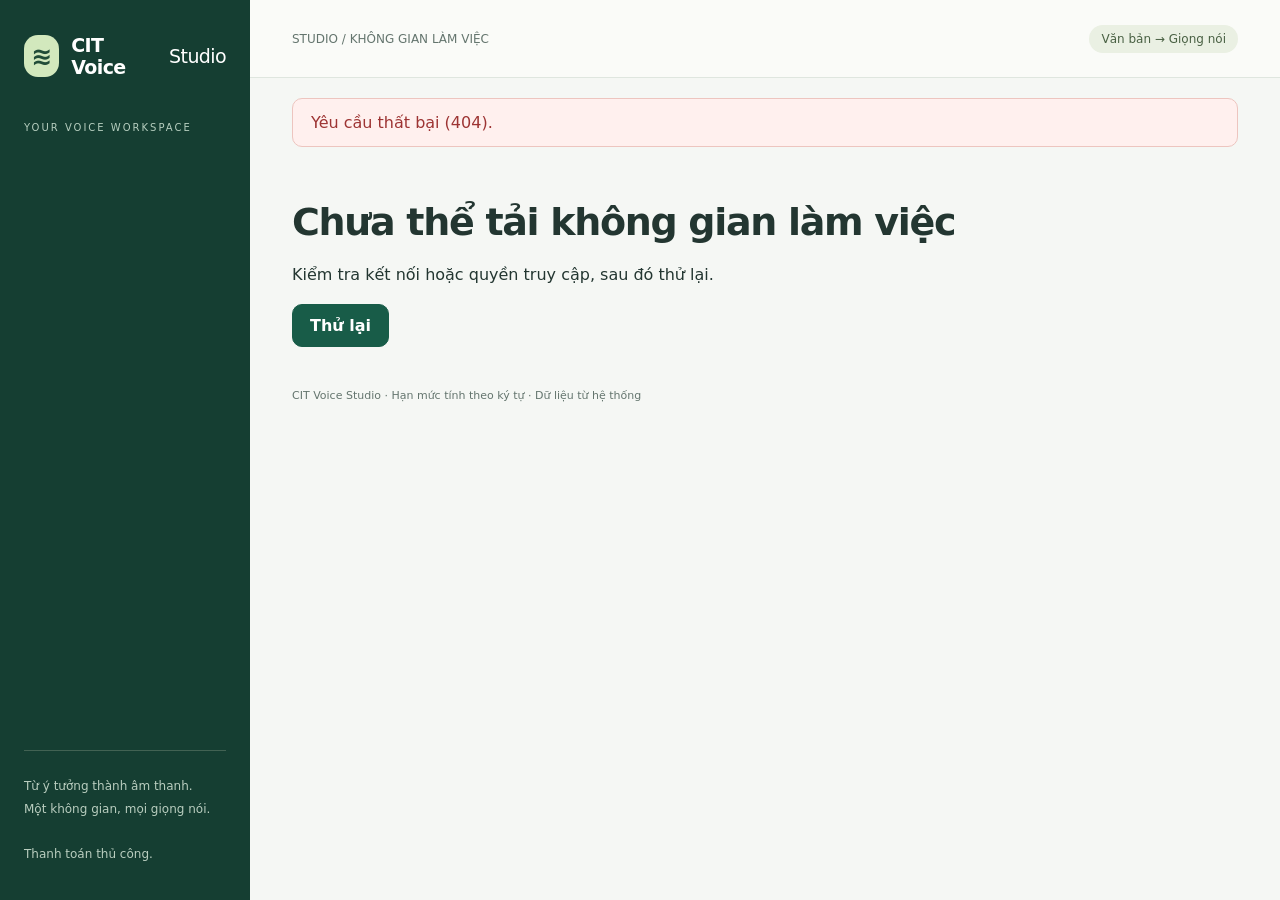
==== apps/saas_static/admin/index.html @ 29a403c1 "Add manual SaaS admin, customer accounts, plans and isolated API quotas" ====
<!doctype html>
<html lang="vi"><head><meta charset="utf-8"><meta name="viewport" content="width=device-width, initial-scale=1"><meta name="color-scheme" content="light"><meta name="referrer" content="same-origin"><title>CIT Voice Studio · Không gian giọng nói</title><style>:root{font-family:Inter,ui-sans-serif,system-ui,-apple-system,BlinkMacSystemFont,"Segoe UI",sans-serif;color:#233631;background:#f5f7f4;font-synthesis:none;--green:#185c48;--muted:#64756e;--line:#dfe6df}*{box-sizing:border-box}body{margin:0}button,input,select,textarea{font:inherit}button,a,input,textarea,select{-webkit-tap-highlight-color:transparent}button{cursor:pointer;border:1px solid var(--line);border-radius:10px;padding:11px 17px;background:white;color:#25453a;font-weight:600;transition:background .15s}button:hover{background:#e9f0e8}button:disabled{opacity:.55;cursor:wait}button:focus-visible,a:focus-visible,input:focus-visible,textarea:focus-visible,select:focus-visible{outline:3px solid #b18d33;outline-offset:3px}.primary{background:var(--green);color:white;border-color:var(--green)}.primary:hover{background:#104a39}.secondary{background:#f3f6f0}.danger{color:#a33832}.layout{display:grid;grid-template-columns:250px minmax(0,1fr);min-height:100vh}.sidebar{background:#153e32;color:#fff;padding:34px 24px;display:flex;flex-direction:column;gap:32px}.brand{display:flex;align-items:center;gap:12px;color:inherit;text-decoration:none;font-size:19px;font-weight:750;letter-spacing:-.6px}.mark{display:grid;place-items:center;width:38px;height:42px;border-radius:14px;background:#d2e8bd;color:#214c38;font-size:25px}#workspace{font-size:10px;letter-spacing:2px;color:#b6cebf}.sidebar nav{display:flex;flex-direction:column;gap:8px}.nav-button{text-align:left;background:transparent;color:#e2eee5;border-color:transparent;font-weight:500}.nav-button:hover,.nav-button:focus{background:#2a5144}.side-note{margin-top:auto;font-size:12px;line-height:1.9;color:#b9cdbf;border-top:1px solid #426253;padding-top:24px}.shell{min-width:0}.topbar{height:78px;border-bottom:1px solid var(--line);display:flex;justify-content:space-between;align-items:center;padding:0 42px;background:#fafbf8;font-size:12px;color:var(--muted)}.topbar span:last-child{background:#eaf0e3;padding:7px 12px;border-radius:30px;color:#496043}main{max-width:1250px;margin:auto;padding:42px}h1{font-size:clamp(27px,3vw,38px);letter-spacing:-1.3px;line-height:1.23;margin:10px 0 16px;font-weight:650}h2{font-size:18px;letter-spacing:-.3px;margin:0 0 21px}p{line-height:1.65}.eyebrow{font-size:11px;letter-spacing:2px;color:#5e765d;font-weight:700;margin:0}.intro{color:var(--muted);margin-bottom:30px;max-width:720px}.card{padding:27px;background:white;border:1px solid var(--line);border-radius:17px;margin:22px 0;box-shadow:0 4px 14px #203e2b03}.stats{display:grid;grid-template-columns:repeat(4,minmax(0,1fr));gap:15px}.stat{background:#edf1e8;border:1px solid #dfe6d7;padding:23px;border-radius:14px;display:flex;flex-direction:column;gap:16px;min-width:0}.stat span{font-size:12px;color:var(--muted)}.stat strong{font-size:27px;overflow-wrap:anywhere;letter-spacing:-.7px;font-weight:650}form{display:flex;flex-direction:column;gap:18px;max-width:800px}label{display:flex;flex-direction:column;gap:8px;font-size:13px;font-weight:600;min-width:0}input,select,textarea{width:100%;padding:12px 13px;border:1px solid #cbd8ce;border-radius:9px;background:#fcfdfb;color:#223e31;min-height:45px}textarea{resize:vertical;line-height:1.7}form button{align-self:flex-start}.form-grid{display:grid;grid-template-columns:1fr 1fr}.form-grid button{justify-self:start}.card>button{margin-top:15px}.muted{color:var(--muted);font-size:13px}.badge{display:inline-block;padding:8px 13px;border:1px solid #e5d9b5;background:#faf5e8;color:#796239;border-radius:8px;font-size:12px}.notice{margin:20px 42px 0;padding:14px 18px;background:#e3efde;border:1px solid #c7ddc1;border-radius:10px;overflow-wrap:anywhere}.notice[hidden]{display:none}.error{color:#9d3433;background:#fff0ee;border-color:#edc5bf}.table-wrap{overflow:auto}table{width:100%;border-collapse:collapse;font-size:13px;text-align:left}th{font-size:11px;color:var(--muted);font-weight:600;background:#f6f8f3}th,td{padding:15px 12px;border-bottom:1px solid var(--line);max-width:300px;overflow-wrap:anywhere}td button{white-space:nowrap;font-size:12px;padding:8px 12px}progress{width:100%;height:12px;accent-color:var(--green)}.mono{font-family:ui-monospace,monospace;overflow-wrap:anywhere;font-size:12px}.audio-result{display:flex;flex-wrap:wrap;align-items:center;gap:20px;margin:20px 0}audio{max-width:100%}.download{color:var(--green);font-weight:600}footer{padding:0 42px 28px;color:var(--muted);font-size:11px}@media(min-width:1450px){main{padding-top:58px}}@media(max-width:1000px){.layout{grid-template-columns:205px minmax(0,1fr)}main{padding:28px}.stats{grid-template-columns:1fr 1fr}.topbar{padding:0 28px}.notice{margin:18px 28px 0}}@media(max-width:650px){.layout{display:block}.sidebar{padding:20px;gap:16px}.sidebar nav{flex-direction:row;overflow:auto;gap:3px}.nav-button{white-space:nowrap;padding:9px 12px;font-size:12px}.side-note{display:none}#workspace{margin:0}.topbar{height:54px;padding:0 20px;font-size:10px}main{padding:27px 18px}.card{padding:20px;margin:18px 0}.stat{padding:16px}.stat strong{font-size:23px}.form-grid{grid-template-columns:1fr}.notice{margin:16px 18px 0}footer{padding:0 18px 24px}h1{letter-spacing:-.8px}}
</style></head><body><div class="layout"><aside class="sidebar"><a class="brand" href="/saas/"><span class="mark" aria-hidden="true">≋</span>CIT Voice<span style="font-weight:400">Studio</span></a><p id="workspace">YOUR VOICE WORKSPACE</p><nav id="nav" aria-label="Điều hướng chính"></nav><div class="side-note">Từ ý tưởng thành âm thanh.<br>Một không gian, mọi giọng nói.<br><br>Thanh toán thủ công.</div></aside><div class="shell"><header class="topbar"><span>STUDIO / KHÔNG GIAN LÀM VIỆC</span><span>Văn bản → Giọng nói</span></header><div id="notice" class="notice" role="status" aria-live="polite" hidden></div><main id="content"><h1>Đang tải không gian làm việc…</h1></main><footer>CIT Voice Studio · Hạn mức tính theo ký tự · Dữ liệu từ hệ thống</footer></div></div><noscript>Vui lòng bật JavaScript để sử dụng không gian làm việc.</noscript><script>'use strict';
const $ = s => document.querySelector(s), root = $('#content');
const admin = /\/saas\/admin(?:\/|$|\.html)/.test(location.pathname);
let csrf = '', config = {registration_enabled:false}, me, plans=[], users=[], audioURL;
const number = x => x == null ? '—' : Number(x).toLocaleString('vi-VN');
const timestamp = x => new Date(typeof x === 'number' ? x * 1000 : x);
const date = x => x == null || x === '' ? '—' : timestamp(x).toLocaleString('vi-VN');
function el(tag,text,cls){const e=document.createElement(tag); if(text!=null)e.textContent=text;if(cls)e.className=cls;return e;}
function notice(message,bad=false){const n=$('#notice');n.textContent=message;n.className=bad?'notice error':'notice';n.hidden=!message;}
async function api(path,method='GET',body){const headers={};if(method!=='GET'){headers['Content-Type']='application/json';if(admin)headers['X-Requested-With']='CIT-SaaS';else if(csrf)headers['X-CSRF-Token']=csrf;else if(!['/login','/register'].includes(path))throw new Error('Phiên đăng nhập chưa có mã bảo vệ. Vui lòng đăng nhập lại.');}const r=await fetch('/saas/api'+path,{method,headers,credentials:'same-origin',body:body===undefined?undefined:JSON.stringify(body)});if(!r.ok){let d;try{d=await r.json();}catch{}let msg=d?.detail||d?.error||d?.message; if(Array.isArray(msg))msg=msg.map(x=>Array.isArray(x?.loc)&&x.loc.includes('password')?'Mật khẩu phải có từ 12 đến 256 ký tự.':typeof x?.msg==='string'?x.msg:'Dữ liệu không hợp lệ.').join(' ');else if(typeof msg!=='string')msg=null; const err=new Error(msg||({401:'Vui lòng đăng nhập để tiếp tục.',403:'Bạn không có quyền thực hiện thao tác này.',429:'Hệ thống đang bận. Vui lòng thử lại sau.'}[r.status])||`Yêu cầu thất bại (${r.status}).`);err.status=r.status;throw err;}if(r.headers.get('content-type')?.includes('audio/')||r.headers.get('content-type')?.includes('octet-stream'))return r.blob();if(r.status===204)return {};return r.json();}
async function busy(button,task){button.disabled=true;const old=button.textContent;button.textContent='Đang xử lý…';notice('');try{await task();}catch(e){notice(e.message,true);}finally{button.disabled=false;button.textContent=old;}}
function button(text,action,cls=''){const b=el('button',text,cls);b.type='button';b.onclick=()=>busy(b,action);return b;}
function field(form,label,name,type='text',value='',required=true){const wrap=el('label',label);const input=el(type==='textarea'?'textarea':'input');if(type!=='textarea')input.type=type;input.name=name;input.value=value??'';input.required=required;if(type==='password'){input.minLength=12;input.maxLength=256;}wrap.append(input);form.append(wrap);return input;}
function select(form,label,name,options,value){const l=el('label',label),s=el('select');s.name=name;for(const [v,t]of options){const o=el('option',t);o.value=v;s.append(o);}s.value=value??'';l.append(s);form.append(l);return s;}
function formSubmit(form,label,fn){const b=el('button',label,'primary');b.type='submit';form.append(b);form.onsubmit=e=>{e.preventDefault();busy(b,()=>fn(new FormData(form)));};return b;}
function card(title,parent=root){const c=el('section',null,'card');c.append(el('h2',title));parent.append(c);return c;}
function title(kicker,heading,description){root.replaceChildren();root.append(el('p',kicker,'eyebrow'),el('h1',heading),el('p',description,'intro'));}
function stats(values,parent=root){const grid=el('div',null,'stats');for(const [label,value]of values){const c=el('div',null,'stat');c.append(el('span',label),el('strong',value));grid.append(c);}parent.append(grid);}
function table(parent,headers,rows){const wrap=el('div',null,'table-wrap'),t=el('table'),head=el('tr');headers.forEach(h=>head.append(el('th',h)));const th=el('thead');th.append(head);t.append(th);const body=el('tbody');if(!rows.length){const cell=el('td','Chưa có dữ liệu.');cell.colSpan=headers.length;const tr=el('tr');tr.append(cell);body.append(tr);}for(const row of rows){const tr=el('tr');for(const v of row){const td=el('td');td.append(v instanceof Node?v:document.createTextNode(String(v??'—')));tr.append(td);}body.append(tr);}t.append(body);wrap.append(t);parent.append(wrap);}
function nav(items){const n=$('#nav');n.replaceChildren();for(const [label,fn]of items)n.append(button(label,async()=>{await fn();},'nav-button'));}
function planLabel(p){return p?.name||'Chưa có gói';}
async function auth(register=false){title('CIT VOICE STUDIO','Giọng nói bắt đầu từ câu chữ.','Không gian tạo giọng nói và quản lý hạn mức của bạn.');const c=card(register?'Tạo tài khoản':'Chào mừng trở lại'),f=el('form');if(register)field(f,'Tên của bạn','name','text');const email=field(f,'Email','email','email');email.autocomplete='username';const pass=field(f,'Mật khẩu','password','password');pass.autocomplete=register?'new-password':'current-password';c.append(f);formSubmit(f,register?'Tạo tài khoản':'Đăng nhập',async data=>{const d=await api(register?'/register':'/login','POST',Object.fromEntries(data));csrf=d.session_csrf||'';await loadMe();});if(config.registration_enabled===true)c.append(button(register?'Đã có tài khoản? Đăng nhập':'Tạo tài khoản mới',()=>auth(!register),'secondary'));else c.append(el('p','Đăng ký công khai đang đóng. Vui lòng liên hệ người quản lý để được cấp tài khoản.','muted'));nav([]);}
async function loadMe(){me=await api('/me');csrf=me.session_csrf||csrf;nav([['Tổng quan',dashboard],['Tạo giọng nói',studio],['Khóa API',keys],['Lịch sử sử dụng',ledger],['Đăng xuất',async()=>{await api('/logout','POST',{});csrf='';me=null;await auth();}]]);dashboard();}
function dashboard(){title('KHÔNG GIAN CỦA BẠN',`Xin chào, ${me.user.name||me.user.email}`,'Theo dõi hạn mức và biến nội dung thành giọng nói.');const u=me.usage||{},p=me.plan;stats([['Gói hiện tại',planLabel(p)],['Đã dùng tháng này',number(u.used)],['Đang giữ chỗ',number(u.reserved)],['Còn lại',number(u.remaining)]]);const c=card('Hạn mức tháng');c.append(el('p',`Kỳ sử dụng: ${u.period||'—'} · Tổng hạn mức: ${number(u.limit??p?.char_limit)} ký tự`));const meter=el('progress');meter.max=Number(u.limit??p?.char_limit)||1;meter.value=Math.min(meter.max,(Number(u.used)||0)+(Number(u.reserved)||0));meter.setAttribute('aria-label','Hạn mức đã dùng và đang giữ chỗ');c.append(meter,el('p',`Tối đa ${number(p?.job_max_chars)} ký tự mỗi lần · ${number(p?.max_api_keys)} khóa API`),el('p',`Trạng thái tài khoản: ${me.user.status||'—'}`),button('Bắt đầu tạo giọng nói',studio,'primary'));c.append(el('p','Tất cả gói dùng chung mô hình giọng nói đang hoạt động. Đổi gói điều chỉnh hạn mức, không tạo mô hình riêng.','muted'));const b=card('Gói dịch vụ & thanh toán');b.append(el('p','Người quản lý duyệt thủ công và gán gói dịch vụ. Không có thanh toán hoặc nâng gói tự động.'),el('p',price(p),'badge'));}
function price(p){if(!p)return 'Chưa có thông tin giá';if(p.is_draft)return 'Giá nháp · chưa công bố';if(p.price_minor==null)return 'Chưa đặt giá';if(Number(p.price_minor)===0)return 'Miễn phí';return p.display_price||`${number(p.price_minor)} ${p.currency||config.currency||'JPY'} (đơn vị nhỏ nhất)`;}
async function keys(){title('KẾT NỐI','Khóa API','Khóa đầy đủ chỉ xuất hiện một lần ngay khi tạo. Hãy lưu ở nơi an toàn.');const c=card('Tạo khóa mới'),f=el('form');field(f,'Tên khóa','name','text','',true);c.append(f);const one=el('div');c.append(one);formSubmit(f,'Tạo khóa API',async data=>{one.replaceChildren();const d=await api('/keys','POST',Object.fromEntries(data));const value=field(one,'Khóa bí mật — chỉ hiển thị lần này','secret','text',d.api_key,false);value.readOnly=true;value.autocomplete='off';one.append(button('Sao chép khóa',async()=>{await navigator.clipboard.writeText(d.api_key);notice('Đã sao chép khóa.');},'secondary'));me=await api('/me');csrf=me.session_csrf||csrf;renderKeys();});const list=card('Khóa đang hoạt động');function renderKeys(){list.replaceChildren(el('h2','Khóa đang hoạt động'));table(list,['Tên','Tiền tố','Ngày tạo','Thao tác'],(me.api_keys||[]).map(k=>[k.name,k.prefix,date(k.created_at),button('Thu hồi',async()=>{if(!confirm(`Thu hồi khóa “${k.name}”? Ứng dụng dùng khóa này sẽ mất quyền truy cập.`))return;await api('/keys/'+encodeURIComponent(k.id),'DELETE');me=await api('/me');csrf=me.session_csrf||csrf;renderKeys();notice('Đã thu hồi khóa.');},'danger')]));}renderKeys();if(config.user_api_url)c.append(el('p',`Địa chỉ API: ${config.user_api_url}`,'mono'));}
async function ledger(){title('HOẠT ĐỘNG','Lịch sử sử dụng','Các tác vụ và lượng ký tự được ghi nhận từ hệ thống.');const d=await api('/usage');table(card('Sổ sử dụng'),['Thời gian','Mã tác vụ','Trạng thái','Ký tự','Chi tiết'],(d.items||[]).map(x=>[date(x.created_at),x.id,x.status,number(x.characters),x.error||'—']));if(d.has_more||d.next_cursor)root.append(el('p','Đang hiển thị trang dữ liệu đầu tiên từ API.','muted'));}
async function studio(){title('XƯỞNG GIỌNG NÓI','Để câu chữ cất tiếng.','Chọn giọng, nhập nội dung và tải âm thanh WAV.');const c=card('Nội dung của bạn'),f=el('form');c.append(f);const text=field(f,'Văn bản cần đọc','text','textarea');text.rows=8;const count=el('p','0 ký tự','muted');f.append(count);const max=Number(me.plan?.job_max_chars);text.oninput=()=>{count.textContent=`${Array.from(text.value).length.toLocaleString('vi-VN')} ký tự${max?' / '+number(max)+' mỗi lần':''}`;};const d=await api('/voices');const voices=Array.isArray(d)?d:(d.items||d.voices||[]);const options=voices.map(v=>typeof v==='string'?[v,v]:[v.id??v.voice_id,v.name||v.display_name||v.id||v.voice_id]).filter(v=>v[0]!=null);const selectedVoice=select(f,'Giọng đọc','voice_id',options,options[0]?.[0]);const language=field(f,'Ngôn ngữ của giọng đọc','language','text','');language.readOnly=true;function syncLanguage(){const v=voices.find(v=>String(typeof v==='string'?v:v.id??v.voice_id)===selectedVoice.value);language.value=typeof v==='object'?(v.language||''):'';language.required=true;}selectedVoice.onchange=syncLanguage;syncLanguage();const result=el('div',null,'audio-result');c.append(result);const submit=formSubmit(f,'Tạo âm thanh WAV',async data=>{const body=Object.fromEntries(data);if(!body.text.trim())throw new Error('Vui lòng nhập nội dung cần đọc.');if(max&&Array.from(body.text).length>max)throw new Error('Nội dung vượt hạn mức mỗi lần của gói.');const blob=await api('/tts/generate','POST',{...body,format:'wav'});if(!(blob instanceof Blob))throw new Error(typeof blob.detail==='string'?blob.detail:'Hệ thống chưa trả về âm thanh WAV. Vui lòng kiểm tra lịch sử sử dụng.');if(audioURL)URL.revokeObjectURL(audioURL);audioURL=URL.createObjectURL(blob);const audio=el('audio');audio.controls=true;audio.src=audioURL;const download=el('a','Tải xuống WAV','download');download.href=audioURL;download.download='cit-voice.wav';result.replaceChildren(audio,download);notice('Âm thanh đã sẵn sàng.');me=await api('/me');csrf=me.session_csrf||csrf;});if(!options.length){submit.disabled=true;c.append(el('p','Chưa có giọng đọc khả dụng. Vui lòng thử lại sau.','error'));}}
async function overview(){title('QUẢN TRỊ','Bức tranh tổng quan','Quản lý tài khoản, gói dịch vụ và quyền đăng ký.');const d=await api('/admin/overview');await getPlans();stats([['Tài khoản',number(d.users_count)],['Đang hoạt động',number(d.active_users)],['Ký tự đã dùng',number(d.used_characters)],['Tác vụ',number(d.jobs_count)]]);const c=card('Vận hành dịch vụ');c.append(el('p','Thanh toán thủ công · chưa tích hợp thu tiền trực tuyến.','badge'),el('p','Mọi gói dùng chung mô hình đang hoạt động. Hạn mức tháng, mỗi tác vụ và số khóa API được thiết lập theo gói.'));const f=el('form');const s=select(f,'Đăng ký tài khoản công khai','registration_enabled',[['false','Đóng — chỉ chủ hệ thống tạo tài khoản'],['true','Mở — cho phép tự đăng ký']],String(config.registration_enabled===true));const trialEnabled=plans.some(p=>String(p.id).toLowerCase()==='trial'&&p.enabled===true);s.options[1].disabled=!trialEnabled;if(!trialEnabled)c.append(el('p','Bật gói Trial trước khi mở đăng ký công khai.','muted'));c.append(f);formSubmit(f,'Lưu cài đặt đăng ký',async()=>{const value=s.value==='true';if(value){await getPlans();if(!plans.some(p=>String(p.id).toLowerCase()==='trial'&&p.enabled===true))throw new Error('Cần bật gói Trial trước khi mở đăng ký.');}await api('/admin/settings','PATCH',{registration_enabled:value});config.registration_enabled=value;notice('Đã lưu cài đặt đăng ký.');});}
async function getPlans(){const d=await api('/admin/plans');plans=d.items||[];}
function planOptions(){return [['','Chọn gói đang bật'],...plans.filter(p=>p.enabled===true).map(p=>[String(p.id),p.name])];}
async function adminUsers(){title('TÀI KHOẢN','Khách hàng của bạn','Tạo tài khoản thủ công, điều chỉnh gói và trạng thái truy cập.');await getPlans();users=(await api('/admin/users')).items||[];const create=card('Cấp tài khoản mới'),f=el('form',null,'form-grid');field(f,'Tên','name');field(f,'Email','email','email');const pw=field(f,'Mật khẩu ban đầu','password','password');pw.autocomplete='new-password';select(f,'Gói dịch vụ','plan_id',planOptions(),'');create.append(f);if(!plans.some(p=>p.enabled===true))create.append(el('p','Chưa có gói đang bật. Hãy chỉnh sửa và bật một gói trước khi cấp tài khoản.','muted'));const createButton=formSubmit(f,'Tạo tài khoản',async data=>{const body=Object.fromEntries(data);await getPlans();if(!plans.some(p=>p.enabled===true&&String(p.id)===body.plan_id))throw new Error('Vui lòng chọn một gói đang bật trước khi tạo tài khoản.');body.status='active';await api('/admin/users','POST',body);await adminUsers();notice('Đã tạo tài khoản.');});createButton.disabled=!plans.some(p=>p.enabled===true);const list=card('Danh sách tài khoản');table(list,['Khách hàng','Trạng thái','Gói','Đã dùng','Thao tác'],users.map(u=>[`${u.name||'—'} · ${u.email}`,u.status,plans.find(p=>String(p.id)===String(u.plan_id))?.name||u.plan_id||'—',number(u.used_characters),button('Chỉnh sửa',async()=>editUser(u),'secondary')]));}
function editUser(u){const c=card(`Chỉnh sửa · ${u.email}`),f=el('form',null,'form-grid');select(f,'Trạng thái','status',[['active','Đang hoạt động'],['suspended','Tạm ngưng']],u.status);const choices=planOptions();const current=plans.find(p=>String(p.id)===String(u.plan_id));if(current&&current.enabled!==true)choices.push([String(current.id),current.name+' · gói hiện tại đã tắt']);select(f,'Gói dịch vụ','plan_id',choices,String(u.plan_id??''));const expiry=field(f,'Hết hạn gói (giờ địa phương; để trống = không hết hạn)','plan_expires_at','datetime-local','',false);if(u.plan_expires_at!=null){const d=timestamp(u.plan_expires_at);if(!isNaN(d)){expiry.value=new Date(d.getTime()-d.getTimezoneOffset()*60000).toISOString().slice(0,16);}}c.append(f);formSubmit(f,'Lưu tài khoản',async data=>{const body=Object.fromEntries(data);body.plan_id=body.plan_id||null;body.plan_expires_at=body.plan_expires_at?new Date(body.plan_expires_at).toISOString():null;await api('/admin/users/'+encodeURIComponent(u.id),'PATCH',body);await adminUsers();notice('Đã cập nhật tài khoản.');});c.append(button('Đóng',async()=>c.remove(),'secondary'));c.scrollIntoView({behavior:'smooth',block:'start'});}
async function adminPlans(){title('GÓI DỊCH VỤ','Cấu hình gói dịch vụ','Giá và hạn mức là cấu hình có thể chỉnh sửa, không phải báo giá bán. Giá để trống là chưa đặt.');await getPlans();root.append(button('Tạo gói dịch vụ',async()=>editPlan(null),'primary'));table(card('Các gói hiện có'),['Gói','Ký tự / tháng','Mỗi tác vụ','Khóa API','Giá','Trạng thái','Thao tác'],plans.map(p=>[p.name,number(p.char_limit),number(p.job_max_chars),number(p.max_api_keys),`${p.is_draft?'Bản nháp · ':''}${p.price_minor==null?'Chưa đặt giá':number(p.price_minor)+' '+(p.currency||'JPY')+' (đơn vị nhỏ nhất)'}${p.display_price?' · '+p.display_price:''}`,p.enabled?'Đang bật':'Đã tắt',button('Chỉnh sửa',async()=>editPlan(p),'secondary')]));root.append(el('p','Ban đầu Trial, Pro và Business đều là bản nháp và tắt để chủ hệ thống chỉnh sửa. Trial có giá cấu hình 0; Pro và Business chưa đặt giá. Bật một gói trước khi tạo tài khoản; bật Trial trước khi mở đăng ký. Dữ liệu trong bảng phản ánh cấu hình hiện tại từ API.','muted'));}
function editPlan(p){const c=card(p?'Chỉnh sửa gói':'Gói mới'),f=el('form',null,'form-grid');if(!p)field(f,'Mã gói','id');field(f,'Tên gói','name','text',p?.name);for(const [key,label]of [['char_limit','Ký tự mỗi tháng'],['job_max_chars','Ký tự tối đa mỗi tác vụ'],['max_api_keys','Số khóa API tối đa']]){const i=field(f,label,key,'number',p?.[key]??'');i.min='0';i.step='1';}const amount=field(f,'Giá (đơn vị tiền tệ nhỏ nhất; trống = chưa đặt)','price_minor','number',p?.price_minor??'',false);amount.min='0';amount.step='1';field(f,'Tiền tệ','currency','text',p?.currency||config.currency||'JPY');field(f,'Giá hiển thị (không bắt buộc)','display_price','text',p?.display_price||'',false);select(f,'Trạng thái','enabled',[['false','Tắt'],['true','Bật']],String(p?.enabled??false));select(f,'Trạng thái bản nháp','is_draft',[['true','Bản nháp'],['false','Đã duyệt cấu hình']],String(p?.is_draft??true));c.append(f);formSubmit(f,'Lưu gói',async data=>{const body=Object.fromEntries(data);for(const k of ['char_limit','job_max_chars','max_api_keys']){body[k]=Number(body[k]);if(!Number.isSafeInteger(body[k])||body[k]<0)throw new Error('Hạn mức phải là số nguyên không âm.');}body.price_minor=body.price_minor===''?null:Number(body.price_minor);if(body.price_minor!==null&&(!Number.isSafeInteger(body.price_minor)||body.price_minor<0))throw new Error('Giá phải là số nguyên không âm hoặc để trống.');body.enabled=body.enabled==='true';body.is_draft=body.is_draft==='true';await api('/admin/plans'+(p?'/'+encodeURIComponent(p.id):''),p?'PATCH':'POST',body);await adminPlans();notice('Đã lưu gói dịch vụ.');});c.append(button('Đóng',async()=>c.remove(),'secondary'));c.scrollIntoView({behavior:'smooth',block:'start'});}
async function init(){try{config=await api('/config');if(admin){$('#workspace').textContent='OWNER WORKSPACE';nav([['Tổng quan',overview],['Khách hàng',adminUsers],['Gói dịch vụ',adminPlans]]);await overview();}else{try{await loadMe();}catch(e){if(e.status===401)await auth();else throw e;}}}catch(e){notice(e.message,true);root.replaceChildren(el('h1','Chưa thể tải không gian làm việc'),el('p','Kiểm tra kết nối hoặc quyền truy cập, sau đó thử lại.'),button('Thử lại',init,'primary'));}}
window.addEventListener('beforeunload',()=>{if(audioURL)URL.revokeObjectURL(audioURL);});init();
</script></body></html>
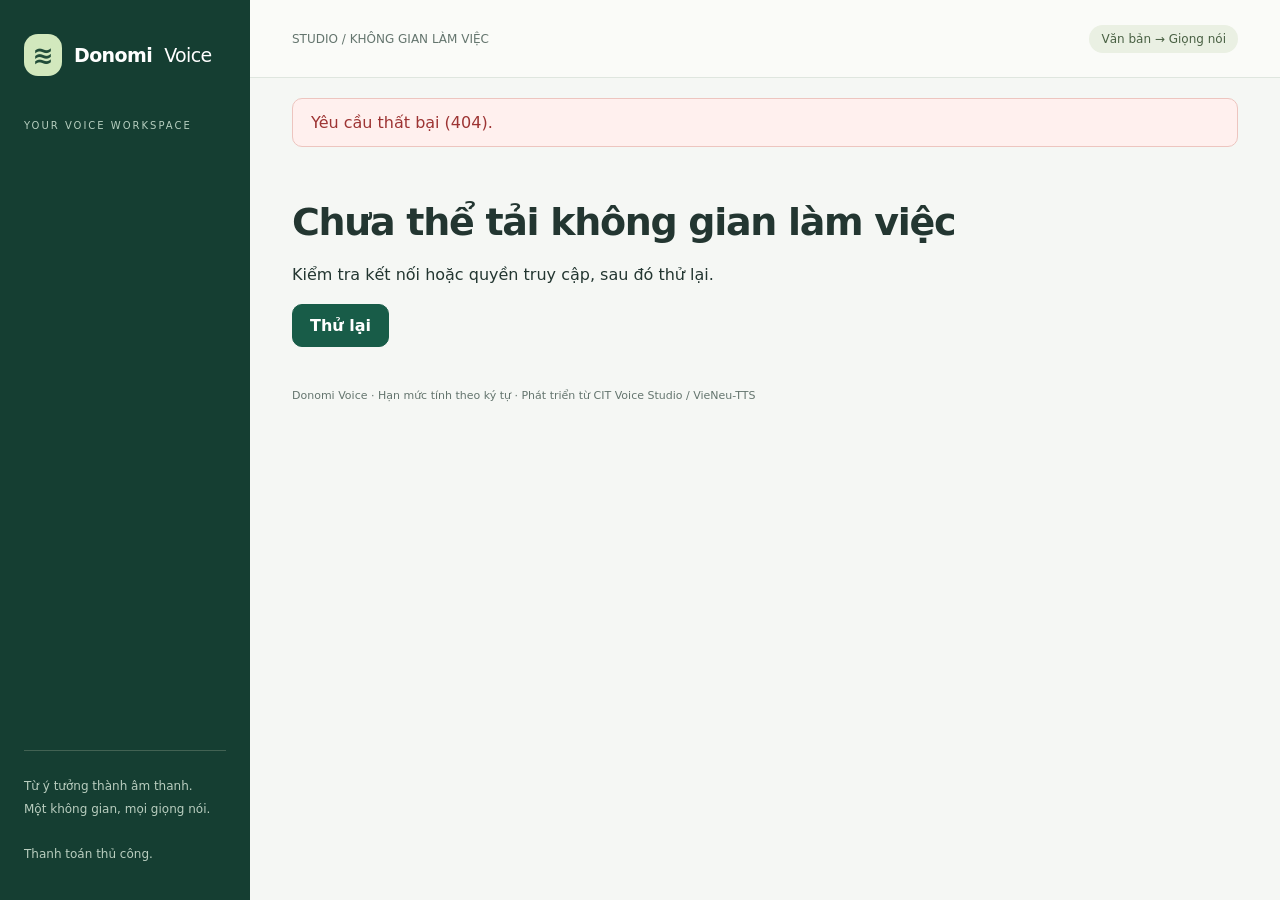
==== commit b14fa3a7: "Add public Donomi Voice homepage, real audio demos and manual access inbox" ====
--- a/apps/saas_static/admin/index.html
+++ b/apps/saas_static/admin/index.html
@@ -1,40 +1,86 @@
 <!doctype html>
-<html lang="vi"><head><meta charset="utf-8"><meta name="viewport" content="width=device-width, initial-scale=1"><meta name="color-scheme" content="light"><meta name="referrer" content="same-origin"><title>CIT Voice Studio · Không gian giọng nói</title><style>:root{font-family:Inter,ui-sans-serif,system-ui,-apple-system,BlinkMacSystemFont,"Segoe UI",sans-serif;color:#233631;background:#f5f7f4;font-synthesis:none;--green:#185c48;--muted:#64756e;--line:#dfe6df}*{box-sizing:border-box}body{margin:0}button,input,select,textarea{font:inherit}button,a,input,textarea,select{-webkit-tap-highlight-color:transparent}button{cursor:pointer;border:1px solid var(--line);border-radius:10px;padding:11px 17px;background:white;color:#25453a;font-weight:600;transition:background .15s}button:hover{background:#e9f0e8}button:disabled{opacity:.55;cursor:wait}button:focus-visible,a:focus-visible,input:focus-visible,textarea:focus-visible,select:focus-visible{outline:3px solid #b18d33;outline-offset:3px}.primary{background:var(--green);color:white;border-color:var(--green)}.primary:hover{background:#104a39}.secondary{background:#f3f6f0}.danger{color:#a33832}.layout{display:grid;grid-template-columns:250px minmax(0,1fr);min-height:100vh}.sidebar{background:#153e32;color:#fff;padding:34px 24px;display:flex;flex-direction:column;gap:32px}.brand{display:flex;align-items:center;gap:12px;color:inherit;text-decoration:none;font-size:19px;font-weight:750;letter-spacing:-.6px}.mark{display:grid;place-items:center;width:38px;height:42px;border-radius:14px;background:#d2e8bd;color:#214c38;font-size:25px}#workspace{font-size:10px;letter-spacing:2px;color:#b6cebf}.sidebar nav{display:flex;flex-direction:column;gap:8px}.nav-button{text-align:left;background:transparent;color:#e2eee5;border-color:transparent;font-weight:500}.nav-button:hover,.nav-button:focus{background:#2a5144}.side-note{margin-top:auto;font-size:12px;line-height:1.9;color:#b9cdbf;border-top:1px solid #426253;padding-top:24px}.shell{min-width:0}.topbar{height:78px;border-bottom:1px solid var(--line);display:flex;justify-content:space-between;align-items:center;padding:0 42px;background:#fafbf8;font-size:12px;color:var(--muted)}.topbar span:last-child{background:#eaf0e3;padding:7px 12px;border-radius:30px;color:#496043}main{max-width:1250px;margin:auto;padding:42px}h1{font-size:clamp(27px,3vw,38px);letter-spacing:-1.3px;line-height:1.23;margin:10px 0 16px;font-weight:650}h2{font-size:18px;letter-spacing:-.3px;margin:0 0 21px}p{line-height:1.65}.eyebrow{font-size:11px;letter-spacing:2px;color:#5e765d;font-weight:700;margin:0}.intro{color:var(--muted);margin-bottom:30px;max-width:720px}.card{padding:27px;background:white;border:1px solid var(--line);border-radius:17px;margin:22px 0;box-shadow:0 4px 14px #203e2b03}.stats{display:grid;grid-template-columns:repeat(4,minmax(0,1fr));gap:15px}.stat{background:#edf1e8;border:1px solid #dfe6d7;padding:23px;border-radius:14px;display:flex;flex-direction:column;gap:16px;min-width:0}.stat span{font-size:12px;color:var(--muted)}.stat strong{font-size:27px;overflow-wrap:anywhere;letter-spacing:-.7px;font-weight:650}form{display:flex;flex-direction:column;gap:18px;max-width:800px}label{display:flex;flex-direction:column;gap:8px;font-size:13px;font-weight:600;min-width:0}input,select,textarea{width:100%;padding:12px 13px;border:1px solid #cbd8ce;border-radius:9px;background:#fcfdfb;color:#223e31;min-height:45px}textarea{resize:vertical;line-height:1.7}form button{align-self:flex-start}.form-grid{display:grid;grid-template-columns:1fr 1fr}.form-grid button{justify-self:start}.card>button{margin-top:15px}.muted{color:var(--muted);font-size:13px}.badge{display:inline-block;padding:8px 13px;border:1px solid #e5d9b5;background:#faf5e8;color:#796239;border-radius:8px;font-size:12px}.notice{margin:20px 42px 0;padding:14px 18px;background:#e3efde;border:1px solid #c7ddc1;border-radius:10px;overflow-wrap:anywhere}.notice[hidden]{display:none}.error{color:#9d3433;background:#fff0ee;border-color:#edc5bf}.table-wrap{overflow:auto}table{width:100%;border-collapse:collapse;font-size:13px;text-align:left}th{font-size:11px;color:var(--muted);font-weight:600;background:#f6f8f3}th,td{padding:15px 12px;border-bottom:1px solid var(--line);max-width:300px;overflow-wrap:anywhere}td button{white-space:nowrap;font-size:12px;padding:8px 12px}progress{width:100%;height:12px;accent-color:var(--green)}.mono{font-family:ui-monospace,monospace;overflow-wrap:anywhere;font-size:12px}.audio-result{display:flex;flex-wrap:wrap;align-items:center;gap:20px;margin:20px 0}audio{max-width:100%}.download{color:var(--green);font-weight:600}footer{padding:0 42px 28px;color:var(--muted);font-size:11px}@media(min-width:1450px){main{padding-top:58px}}@media(max-width:1000px){.layout{grid-template-columns:205px minmax(0,1fr)}main{padding:28px}.stats{grid-template-columns:1fr 1fr}.topbar{padding:0 28px}.notice{margin:18px 28px 0}}@media(max-width:650px){.layout{display:block}.sidebar{padding:20px;gap:16px}.sidebar nav{flex-direction:row;overflow:auto;gap:3px}.nav-button{white-space:nowrap;padding:9px 12px;font-size:12px}.side-note{display:none}#workspace{margin:0}.topbar{height:54px;padding:0 20px;font-size:10px}main{padding:27px 18px}.card{padding:20px;margin:18px 0}.stat{padding:16px}.stat strong{font-size:23px}.form-grid{grid-template-columns:1fr}.notice{margin:16px 18px 0}footer{padding:0 18px 24px}h1{letter-spacing:-.8px}}
-</style></head><body><div class="layout"><aside class="sidebar"><a class="brand" href="/saas/"><span class="mark" aria-hidden="true">≋</span>CIT Voice<span style="font-weight:400">Studio</span></a><p id="workspace">YOUR VOICE WORKSPACE</p><nav id="nav" aria-label="Điều hướng chính"></nav><div class="side-note">Từ ý tưởng thành âm thanh.<br>Một không gian, mọi giọng nói.<br><br>Thanh toán thủ công.</div></aside><div class="shell"><header class="topbar"><span>STUDIO / KHÔNG GIAN LÀM VIỆC</span><span>Văn bản → Giọng nói</span></header><div id="notice" class="notice" role="status" aria-live="polite" hidden></div><main id="content"><h1>Đang tải không gian làm việc…</h1></main><footer>CIT Voice Studio · Hạn mức tính theo ký tự · Dữ liệu từ hệ thống</footer></div></div><noscript>Vui lòng bật JavaScript để sử dụng không gian làm việc.</noscript><script>'use strict';
+<html lang="vi"><head><meta charset="utf-8"><meta name="viewport" content="width=device-width, initial-scale=1"><meta name="robots" content="noindex,nofollow"><meta name="color-scheme" content="light"><meta name="referrer" content="same-origin"><title>Donomi Voice · Không gian giọng nói</title><style>:root{font-family:Inter,ui-sans-serif,system-ui,-apple-system,BlinkMacSystemFont,"Segoe UI",sans-serif;color:#233631;background:#f5f7f4;font-synthesis:none;--green:#185c48;--muted:#64756e;--line:#dfe6df}*{box-sizing:border-box}body{margin:0}button,input,select,textarea{font:inherit}button,a,input,textarea,select{-webkit-tap-highlight-color:transparent}button{cursor:pointer;border:1px solid var(--line);border-radius:10px;padding:11px 17px;background:white;color:#25453a;font-weight:600;transition:background .15s}button:hover{background:#e9f0e8}button:disabled{opacity:.55;cursor:wait}button:focus-visible,a:focus-visible,input:focus-visible,textarea:focus-visible,select:focus-visible{outline:3px solid #b18d33;outline-offset:3px}.primary{background:var(--green);color:white;border-color:var(--green)}.primary:hover{background:#104a39}.secondary{background:#f3f6f0}.danger{color:#a33832}.layout{display:grid;grid-template-columns:250px minmax(0,1fr);min-height:100vh}.sidebar{background:#153e32;color:#fff;padding:34px 24px;display:flex;flex-direction:column;gap:32px}.brand{display:flex;align-items:center;gap:12px;color:inherit;text-decoration:none;font-size:19px;font-weight:750;letter-spacing:-.6px}.mark{display:grid;place-items:center;width:38px;height:42px;border-radius:14px;background:#d2e8bd;color:#214c38;font-size:25px}#workspace{font-size:10px;letter-spacing:2px;color:#b6cebf}.sidebar nav{display:flex;flex-direction:column;gap:8px}.nav-button{text-align:left;background:transparent;color:#e2eee5;border-color:transparent;font-weight:500}.nav-button:hover,.nav-button:focus{background:#2a5144}.side-note{margin-top:auto;font-size:12px;line-height:1.9;color:#b9cdbf;border-top:1px solid #426253;padding-top:24px}.shell{min-width:0}.topbar{height:78px;border-bottom:1px solid var(--line);display:flex;justify-content:space-between;align-items:center;padding:0 42px;background:#fafbf8;font-size:12px;color:var(--muted)}.topbar span:last-child{background:#eaf0e3;padding:7px 12px;border-radius:30px;color:#496043}main{max-width:1250px;margin:auto;padding:42px}h1{font-size:clamp(27px,3vw,38px);letter-spacing:-1.3px;line-height:1.23;margin:10px 0 16px;font-weight:650}h2{font-size:18px;letter-spacing:-.3px;margin:0 0 21px}p{line-height:1.65}.eyebrow{font-size:11px;letter-spacing:2px;color:#5e765d;font-weight:700;margin:0}.intro{color:var(--muted);margin-bottom:30px;max-width:720px}.card{padding:27px;background:white;border:1px solid var(--line);border-radius:17px;margin:22px 0;box-shadow:0 4px 14px #203e2b03}.stats{display:grid;grid-template-columns:repeat(4,minmax(0,1fr));gap:15px}.stat{background:#edf1e8;border:1px solid #dfe6d7;padding:23px;border-radius:14px;display:flex;flex-direction:column;gap:16px;min-width:0}.stat span{font-size:12px;color:var(--muted)}.stat strong{font-size:27px;overflow-wrap:anywhere;letter-spacing:-.7px;font-weight:650}form{display:flex;flex-direction:column;gap:18px;max-width:800px}label{display:flex;flex-direction:column;gap:8px;font-size:13px;font-weight:600;min-width:0}input,select,textarea{width:100%;padding:12px 13px;border:1px solid #cbd8ce;border-radius:9px;background:#fcfdfb;color:#223e31;min-height:45px}textarea{resize:vertical;line-height:1.7}form button{align-self:flex-start}.form-grid{display:grid;grid-template-columns:1fr 1fr}.form-grid button{justify-self:start}.card>button{margin-top:15px}.muted{color:var(--muted);font-size:13px}.badge{display:inline-block;padding:8px 13px;border:1px solid #e5d9b5;background:#faf5e8;color:#796239;border-radius:8px;font-size:12px}.notice{margin:20px 42px 0;padding:14px 18px;background:#e3efde;border:1px solid #c7ddc1;border-radius:10px;overflow-wrap:anywhere}.notice[hidden]{display:none}.error{color:#9d3433;background:#fff0ee;border-color:#edc5bf}.table-wrap{overflow:auto}table{width:100%;border-collapse:collapse;font-size:13px;text-align:left}th{font-size:11px;color:var(--muted);font-weight:600;background:#f6f8f3}th,td{padding:15px 12px;border-bottom:1px solid var(--line);max-width:300px;overflow-wrap:anywhere}td button{white-space:nowrap;font-size:12px;padding:8px 12px}progress{width:100%;height:12px;accent-color:var(--green)}.mono{font-family:ui-monospace,monospace;overflow-wrap:anywhere;font-size:12px}.audio-result{display:flex;flex-wrap:wrap;align-items:center;gap:20px;margin:20px 0}audio{max-width:100%}.download{color:var(--green);font-weight:600}footer{padding:0 42px 28px;color:var(--muted);font-size:11px}@media(min-width:1450px){main{padding-top:58px}}@media(max-width:1000px){.layout{grid-template-columns:205px minmax(0,1fr)}main{padding:28px}.stats{grid-template-columns:1fr 1fr}.topbar{padding:0 28px}.notice{margin:18px 28px 0}}@media(max-width:650px){.layout{display:block}.sidebar{padding:20px;gap:16px}.sidebar nav{flex-direction:row;overflow:auto;gap:3px}.nav-button{white-space:nowrap;padding:9px 12px;font-size:12px}.side-note{display:none}#workspace{margin:0}.topbar{height:54px;padding:0 20px;font-size:10px}main{padding:27px 18px}.card{padding:20px;margin:18px 0}.stat{padding:16px}.stat strong{font-size:23px}.form-grid{grid-template-columns:1fr}.notice{margin:16px 18px 0}footer{padding:0 18px 24px}h1{letter-spacing:-.8px}}
+
+.admin-signin{max-width:510px;padding:34px;border-top:4px solid var(--green);box-shadow:0 16px 45px #153e320a}.admin-signin form{margin-top:26px}.admin-signin form button{width:100%;margin-top:8px}.admin-identity{padding:14px 17px;border-top:1px solid #426253;color:#d2e8bd;font-size:13px;overflow-wrap:anywhere}
+</style></head><body><div class="layout"><aside class="sidebar"><a class="brand" href="/saas/"><span class="mark" aria-hidden="true">≋</span>Donomi<span style="font-weight:400">Voice</span></a><p id="workspace">YOUR VOICE WORKSPACE</p><nav id="nav" aria-label="Điều hướng chính"></nav><div class="side-note">Từ ý tưởng thành âm thanh.<br>Một không gian, mọi giọng nói.<br><br>Thanh toán thủ công.</div></aside><div class="shell"><header class="topbar"><span>STUDIO / KHÔNG GIAN LÀM VIỆC</span><span>Văn bản → Giọng nói</span></header><div id="notice" class="notice" role="status" aria-live="polite" hidden></div><main id="content"><h1>Đang tải không gian làm việc…</h1></main><footer>Donomi Voice · Hạn mức tính theo ký tự · Phát triển từ CIT Voice Studio / VieNeu-TTS</footer></div></div><noscript>Vui lòng bật JavaScript để sử dụng không gian làm việc.</noscript><script>'use strict';
 const $ = s => document.querySelector(s), root = $('#content');
 const admin = /\/saas\/admin(?:\/|$|\.html)/.test(location.pathname);
+const adminLoginPage = /^\/saas\/admin\/login\/?$/.test(location.pathname);
+let adminIdentity, redirecting = false;
 let csrf = '', config = {registration_enabled:false}, me, plans=[], users=[], audioURL;
 const number = x => x == null ? '—' : Number(x).toLocaleString('vi-VN');
 const timestamp = x => new Date(typeof x === 'number' ? x * 1000 : x);
 const date = x => x == null || x === '' ? '—' : timestamp(x).toLocaleString('vi-VN');
 function el(tag,text,cls){const e=document.createElement(tag); if(text!=null)e.textContent=text;if(cls)e.className=cls;return e;}
 function notice(message,bad=false){const n=$('#notice');n.textContent=message;n.className=bad?'notice error':'notice';n.hidden=!message;}
-async function api(path,method='GET',body){const headers={};if(method!=='GET'){headers['Content-Type']='application/json';if(admin)headers['X-Requested-With']='CIT-SaaS';else if(csrf)headers['X-CSRF-Token']=csrf;else if(!['/login','/register'].includes(path))throw new Error('Phiên đăng nhập chưa có mã bảo vệ. Vui lòng đăng nhập lại.');}const r=await fetch('/saas/api'+path,{method,headers,credentials:'same-origin',body:body===undefined?undefined:JSON.stringify(body)});if(!r.ok){let d;try{d=await r.json();}catch{}let msg=d?.detail||d?.error||d?.message; if(Array.isArray(msg))msg=msg.map(x=>Array.isArray(x?.loc)&&x.loc.includes('password')?'Mật khẩu phải có từ 12 đến 256 ký tự.':typeof x?.msg==='string'?x.msg:'Dữ liệu không hợp lệ.').join(' ');else if(typeof msg!=='string')msg=null; const err=new Error(msg||({401:'Vui lòng đăng nhập để tiếp tục.',403:'Bạn không có quyền thực hiện thao tác này.',429:'Hệ thống đang bận. Vui lòng thử lại sau.'}[r.status])||`Yêu cầu thất bại (${r.status}).`);err.status=r.status;throw err;}if(r.headers.get('content-type')?.includes('audio/')||r.headers.get('content-type')?.includes('octet-stream'))return r.blob();if(r.status===204)return {};return r.json();}
-async function busy(button,task){button.disabled=true;const old=button.textContent;button.textContent='Đang xử lý…';notice('');try{await task();}catch(e){notice(e.message,true);}finally{button.disabled=false;button.textContent=old;}}
+async function api(path,method='GET',body){const headers=admin?{Authorization:''}:{};if(method!=='GET'){headers['Content-Type']='application/json';if(admin)headers['X-Requested-With']='CIT-SaaS';if(csrf)headers['X-CSRF-Token']=csrf;else if(!(admin?['/admin-auth/login']:['/login','/register']).includes(path))throw new Error('Phiên đăng nhập chưa có mã bảo vệ. Vui lòng đăng nhập lại.');}const r=await fetch('/saas/api'+path,{method,headers,credentials:'same-origin',body:body===undefined?undefined:JSON.stringify(body)});if(!r.ok){if(admin&&r.status===401&&!['/admin-auth/login','/admin-auth/password'].includes(path)){goAdminLogin();const error=new Error('Phiên quản trị đã hết hạn. Vui lòng đăng nhập lại.');error.redirect=true;throw error;}let d;try{d=await r.json();}catch{}let msg=d?.detail||d?.error||d?.message; if(Array.isArray(msg))msg=msg.map(x=>Array.isArray(x?.loc)&&x.loc.includes('password')?'Mật khẩu phải có từ 12 đến 256 ký tự.':typeof x?.msg==='string'?x.msg:'Dữ liệu không hợp lệ.').join(' ');else if(typeof msg!=='string')msg=null; const err=new Error(msg||({401:'Vui lòng đăng nhập để tiếp tục.',403:'Bạn không có quyền thực hiện thao tác này.',429:'Hệ thống đang bận. Vui lòng thử lại sau.'}[r.status])||`Yêu cầu thất bại (${r.status}).`);err.status=r.status;throw err;}if(r.headers.get('content-type')?.includes('audio/')||r.headers.get('content-type')?.includes('octet-stream'))return r.blob();if(r.status===204)return {};return r.json();}
+async function busy(button,task){button.disabled=true;const old=button.textContent;button.textContent='Đang xử lý…';notice('');try{await task();}catch(e){if(!e.redirect)notice(e.message,true);}finally{button.disabled=false;button.textContent=old;}}
 function button(text,action,cls=''){const b=el('button',text,cls);b.type='button';b.onclick=()=>busy(b,action);return b;}
 function field(form,label,name,type='text',value='',required=true){const wrap=el('label',label);const input=el(type==='textarea'?'textarea':'input');if(type!=='textarea')input.type=type;input.name=name;input.value=value??'';input.required=required;if(type==='password'){input.minLength=12;input.maxLength=256;}wrap.append(input);form.append(wrap);return input;}
 function select(form,label,name,options,value){const l=el('label',label),s=el('select');s.name=name;for(const [v,t]of options){const o=el('option',t);o.value=v;s.append(o);}s.value=value??'';l.append(s);form.append(l);return s;}
-function formSubmit(form,label,fn){const b=el('button',label,'primary');b.type='submit';form.append(b);form.onsubmit=e=>{e.preventDefault();busy(b,()=>fn(new FormData(form)));};return b;}
+function formSubmit(form,label,fn){const b=el('button',label,'primary');b.type='submit';form.append(b);form.onsubmit=e=>{e.preventDefault();if(!b.disabled)return busy(b,()=>fn(new FormData(form)));};return b;}
 function card(title,parent=root){const c=el('section',null,'card');c.append(el('h2',title));parent.append(c);return c;}
 function title(kicker,heading,description){root.replaceChildren();root.append(el('p',kicker,'eyebrow'),el('h1',heading),el('p',description,'intro'));}
 function stats(values,parent=root){const grid=el('div',null,'stats');for(const [label,value]of values){const c=el('div',null,'stat');c.append(el('span',label),el('strong',value));grid.append(c);}parent.append(grid);}
 function table(parent,headers,rows){const wrap=el('div',null,'table-wrap'),t=el('table'),head=el('tr');headers.forEach(h=>head.append(el('th',h)));const th=el('thead');th.append(head);t.append(th);const body=el('tbody');if(!rows.length){const cell=el('td','Chưa có dữ liệu.');cell.colSpan=headers.length;const tr=el('tr');tr.append(cell);body.append(tr);}for(const row of rows){const tr=el('tr');for(const v of row){const td=el('td');td.append(v instanceof Node?v:document.createTextNode(String(v??'—')));tr.append(td);}body.append(tr);}t.append(body);wrap.append(t);parent.append(wrap);}
 function nav(items){const n=$('#nav');n.replaceChildren();for(const [label,fn]of items)n.append(button(label,async()=>{await fn();},'nav-button'));}
 function planLabel(p){return p?.name||'Chưa có gói';}
-async function auth(register=false){title('CIT VOICE STUDIO','Giọng nói bắt đầu từ câu chữ.','Không gian tạo giọng nói và quản lý hạn mức của bạn.');const c=card(register?'Tạo tài khoản':'Chào mừng trở lại'),f=el('form');if(register)field(f,'Tên của bạn','name','text');const email=field(f,'Email','email','email');email.autocomplete='username';const pass=field(f,'Mật khẩu','password','password');pass.autocomplete=register?'new-password':'current-password';c.append(f);formSubmit(f,register?'Tạo tài khoản':'Đăng nhập',async data=>{const d=await api(register?'/register':'/login','POST',Object.fromEntries(data));csrf=d.session_csrf||'';await loadMe();});if(config.registration_enabled===true)c.append(button(register?'Đã có tài khoản? Đăng nhập':'Tạo tài khoản mới',()=>auth(!register),'secondary'));else c.append(el('p','Đăng ký công khai đang đóng. Vui lòng liên hệ người quản lý để được cấp tài khoản.','muted'));nav([]);}
+async function auth(register=false){title('DONOMI VOICE','Giọng nói bắt đầu từ câu chữ.','Không gian tạo giọng nói và quản lý hạn mức của bạn.');const c=card(register?'Tạo tài khoản':'Chào mừng trở lại'),f=el('form');if(register)field(f,'Tên của bạn','name','text');const email=field(f,'Email','email','email');email.autocomplete='username';const pass=field(f,'Mật khẩu','password','password');pass.autocomplete=register?'new-password':'current-password';c.append(f);formSubmit(f,register?'Tạo tài khoản':'Đăng nhập',async data=>{const d=await api(register?'/register':'/login','POST',Object.fromEntries(data));csrf=d.session_csrf||'';await loadMe();});if(config.registration_enabled===true)c.append(button(register?'Đã có tài khoản? Đăng nhập':'Tạo tài khoản mới',()=>auth(!register),'secondary'));else c.append(el('p','Đăng ký công khai đang đóng. Vui lòng liên hệ người quản lý để được cấp tài khoản.','muted'));nav([]);}
 async function loadMe(){me=await api('/me');csrf=me.session_csrf||csrf;nav([['Tổng quan',dashboard],['Tạo giọng nói',studio],['Khóa API',keys],['Lịch sử sử dụng',ledger],['Đăng xuất',async()=>{await api('/logout','POST',{});csrf='';me=null;await auth();}]]);dashboard();}
 function dashboard(){title('KHÔNG GIAN CỦA BẠN',`Xin chào, ${me.user.name||me.user.email}`,'Theo dõi hạn mức và biến nội dung thành giọng nói.');const u=me.usage||{},p=me.plan;stats([['Gói hiện tại',planLabel(p)],['Đã dùng tháng này',number(u.used)],['Đang giữ chỗ',number(u.reserved)],['Còn lại',number(u.remaining)]]);const c=card('Hạn mức tháng');c.append(el('p',`Kỳ sử dụng: ${u.period||'—'} · Tổng hạn mức: ${number(u.limit??p?.char_limit)} ký tự`));const meter=el('progress');meter.max=Number(u.limit??p?.char_limit)||1;meter.value=Math.min(meter.max,(Number(u.used)||0)+(Number(u.reserved)||0));meter.setAttribute('aria-label','Hạn mức đã dùng và đang giữ chỗ');c.append(meter,el('p',`Tối đa ${number(p?.job_max_chars)} ký tự mỗi lần · ${number(p?.max_api_keys)} khóa API`),el('p',`Trạng thái tài khoản: ${me.user.status||'—'}`),button('Bắt đầu tạo giọng nói',studio,'primary'));c.append(el('p','Tất cả gói dùng chung mô hình giọng nói đang hoạt động. Đổi gói điều chỉnh hạn mức, không tạo mô hình riêng.','muted'));const b=card('Gói dịch vụ & thanh toán');b.append(el('p','Người quản lý duyệt thủ công và gán gói dịch vụ. Không có thanh toán hoặc nâng gói tự động.'),el('p',price(p),'badge'));}
 function price(p){if(!p)return 'Chưa có thông tin giá';if(p.is_draft)return 'Giá nháp · chưa công bố';if(p.price_minor==null)return 'Chưa đặt giá';if(Number(p.price_minor)===0)return 'Miễn phí';return p.display_price||`${number(p.price_minor)} ${p.currency||config.currency||'JPY'} (đơn vị nhỏ nhất)`;}
 async function keys(){title('KẾT NỐI','Khóa API','Khóa đầy đủ chỉ xuất hiện một lần ngay khi tạo. Hãy lưu ở nơi an toàn.');const c=card('Tạo khóa mới'),f=el('form');field(f,'Tên khóa','name','text','',true);c.append(f);const one=el('div');c.append(one);formSubmit(f,'Tạo khóa API',async data=>{one.replaceChildren();const d=await api('/keys','POST',Object.fromEntries(data));const value=field(one,'Khóa bí mật — chỉ hiển thị lần này','secret','text',d.api_key,false);value.readOnly=true;value.autocomplete='off';one.append(button('Sao chép khóa',async()=>{await navigator.clipboard.writeText(d.api_key);notice('Đã sao chép khóa.');},'secondary'));me=await api('/me');csrf=me.session_csrf||csrf;renderKeys();});const list=card('Khóa đang hoạt động');function renderKeys(){list.replaceChildren(el('h2','Khóa đang hoạt động'));table(list,['Tên','Tiền tố','Ngày tạo','Thao tác'],(me.api_keys||[]).map(k=>[k.name,k.prefix,date(k.created_at),button('Thu hồi',async()=>{if(!confirm(`Thu hồi khóa “${k.name}”? Ứng dụng dùng khóa này sẽ mất quyền truy cập.`))return;await api('/keys/'+encodeURIComponent(k.id),'DELETE');me=await api('/me');csrf=me.session_csrf||csrf;renderKeys();notice('Đã thu hồi khóa.');},'danger')]));}renderKeys();if(config.user_api_url)c.append(el('p',`Địa chỉ API: ${config.user_api_url}`,'mono'));}
 async function ledger(){title('HOẠT ĐỘNG','Lịch sử sử dụng','Các tác vụ và lượng ký tự được ghi nhận từ hệ thống.');const d=await api('/usage');table(card('Sổ sử dụng'),['Thời gian','Mã tác vụ','Trạng thái','Ký tự','Chi tiết'],(d.items||[]).map(x=>[date(x.created_at),x.id,x.status,number(x.characters),x.error||'—']));if(d.has_more||d.next_cursor)root.append(el('p','Đang hiển thị trang dữ liệu đầu tiên từ API.','muted'));}
 async function studio(){title('XƯỞNG GIỌNG NÓI','Để câu chữ cất tiếng.','Chọn giọng, nhập nội dung và tải âm thanh WAV.');const c=card('Nội dung của bạn'),f=el('form');c.append(f);const text=field(f,'Văn bản cần đọc','text','textarea');text.rows=8;const count=el('p','0 ký tự','muted');f.append(count);const max=Number(me.plan?.job_max_chars);text.oninput=()=>{count.textContent=`${Array.from(text.value).length.toLocaleString('vi-VN')} ký tự${max?' / '+number(max)+' mỗi lần':''}`;};const d=await api('/voices');const voices=Array.isArray(d)?d:(d.items||d.voices||[]);const options=voices.map(v=>typeof v==='string'?[v,v]:[v.id??v.voice_id,v.name||v.display_name||v.id||v.voice_id]).filter(v=>v[0]!=null);const selectedVoice=select(f,'Giọng đọc','voice_id',options,options[0]?.[0]);const language=field(f,'Ngôn ngữ của giọng đọc','language','text','');language.readOnly=true;function syncLanguage(){const v=voices.find(v=>String(typeof v==='string'?v:v.id??v.voice_id)===selectedVoice.value);language.value=typeof v==='object'?(v.language||''):'';language.required=true;}selectedVoice.onchange=syncLanguage;syncLanguage();const result=el('div',null,'audio-result');c.append(result);const submit=formSubmit(f,'Tạo âm thanh WAV',async data=>{const body=Object.fromEntries(data);if(!body.text.trim())throw new Error('Vui lòng nhập nội dung cần đọc.');if(max&&Array.from(body.text).length>max)throw new Error('Nội dung vượt hạn mức mỗi lần của gói.');const blob=await api('/tts/generate','POST',{...body,format:'wav'});if(!(blob instanceof Blob))throw new Error(typeof blob.detail==='string'?blob.detail:'Hệ thống chưa trả về âm thanh WAV. Vui lòng kiểm tra lịch sử sử dụng.');if(audioURL)URL.revokeObjectURL(audioURL);audioURL=URL.createObjectURL(blob);const audio=el('audio');audio.controls=true;audio.src=audioURL;const download=el('a','Tải xuống WAV','download');download.href=audioURL;download.download='cit-voice.wav';result.replaceChildren(audio,download);notice('Âm thanh đã sẵn sàng.');me=await api('/me');csrf=me.session_csrf||csrf;});if(!options.length){submit.disabled=true;c.append(el('p','Chưa có giọng đọc khả dụng. Vui lòng thử lại sau.','error'));}}
+// Keep return destinations on this origin. Reject URL syntax that browsers normalize ambiguously.
+function safeAdminNext(value){
+ if(typeof value!=='string'||!value.startsWith('/')||value.startsWith('//')||/[\\\x00-\x20\x7f]/.test(value))return '/saas/admin';
+ try{const target=new URL(value,location.origin);if(target.origin!==location.origin||/^\/saas\/admin\/login\/?$/.test(target.pathname))return '/saas/admin';return target.pathname+target.search+target.hash;}catch{return '/saas/admin';}
+}
+function goAdminLogin(message=''){
+ csrf='';adminIdentity=null;redirecting=true;nav([]);root.replaceChildren();
+ const next=safeAdminNext(location.pathname+(location.search||'')+(location.hash||''));
+ location.replace('/saas/admin/login?next='+encodeURIComponent(next)+(message?'&reason='+encodeURIComponent(message):''));
+}
+function adminSignIn(){
+ nav([]);title('OWNER WORKSPACE','Chào mừng người quản lý.','Đăng nhập để quản lý khách hàng, gói dịch vụ và hoạt động của Donomi Voice.');
+ const c=card('Đăng nhập quản trị');c.className+=' admin-signin';
+ c.append(el('p','Không gian dành riêng cho quản trị viên được cấp quyền.','muted'));
+ const f=el('form');c.append(f);
+ const username=field(f,'Tên đăng nhập','username');username.autocomplete='username';username.autocapitalize='none';username.spellcheck=false;
+ const password=field(f,'Mật khẩu','password','password');password.autocomplete='current-password';
+ formSubmit(f,'Đăng nhập quản trị',async data=>{
+  try{const d=await api('/admin-auth/login','POST',Object.fromEntries(data));csrf=d.session_csrf||'';adminIdentity=d.admin;
+   location.replace(safeAdminNext(new URLSearchParams(location.search||'').get('next')));
+  }catch(e){if(e.status===401)throw new Error('Tên đăng nhập hoặc mật khẩu không đúng. Vui lòng thử lại.');throw e;}finally{password.value='';}
+ });
+ c.append(el('p','Quên mật khẩu? Liên hệ chủ hệ thống để được hỗ trợ.','muted'));
+ if(new URLSearchParams(location.search||'').get('reason')==='password-changed')notice('Đã đổi mật khẩu và đăng xuất tất cả phiên. Vui lòng đăng nhập lại.');
+}
+function adminAccount(){
+ title('TÀI KHOẢN QUẢN TRỊ','Bảo vệ tài khoản của bạn.','Đổi mật khẩu sẽ đăng xuất tất cả phiên quản trị, bao gồm phiên hiện tại.');
+ const c=card('Thông tin tài khoản');c.append(el('p',adminIdentity.username),el('p',adminIdentity.name||'Quản trị viên'),el('p','Trạng thái: '+adminIdentity.status));
+ const f=el('form');card('Đổi mật khẩu').append(f);
+ const current=field(f,'Mật khẩu hiện tại','current_password','password');current.autocomplete='current-password';
+ const fresh=field(f,'Mật khẩu mới · 12–256 ký tự','new_password','password');fresh.autocomplete='new-password';
+ formSubmit(f,'Đổi mật khẩu & đăng xuất',async data=>{
+  try{await api('/admin-auth/password','POST',Object.fromEntries(data));goAdminLogin('password-changed');}finally{current.value='';fresh.value='';}
+ });
+}
+async function loadAdmin(){
+ const d=await api('/admin-auth/me');adminIdentity=d.admin;csrf=d.session_csrf||'';config=await api('/config');
+ nav([['Tổng quan',overview],['Yêu cầu tài khoản',accessRequests],['Studio quản lý mô hình',async()=>{location.assign('/studio');}],['Khách hàng',adminUsers],['Gói dịch vụ',adminPlans],['Tài khoản & mật khẩu',async()=>{location.hash='account';adminAccount();}],['Đăng xuất',async()=>{await api('/admin-auth/logout','POST',{});goAdminLogin();}]]);
+ const identity=el('span',adminIdentity.username,'admin-identity');$('#nav').append(identity);
+ if(location.hash==='#account')adminAccount();else await overview();
+}
 async function overview(){title('QUẢN TRỊ','Bức tranh tổng quan','Quản lý tài khoản, gói dịch vụ và quyền đăng ký.');const d=await api('/admin/overview');await getPlans();stats([['Tài khoản',number(d.users_count)],['Đang hoạt động',number(d.active_users)],['Ký tự đã dùng',number(d.used_characters)],['Tác vụ',number(d.jobs_count)]]);const c=card('Vận hành dịch vụ');c.append(el('p','Thanh toán thủ công · chưa tích hợp thu tiền trực tuyến.','badge'),el('p','Mọi gói dùng chung mô hình đang hoạt động. Hạn mức tháng, mỗi tác vụ và số khóa API được thiết lập theo gói.'));const f=el('form');const s=select(f,'Đăng ký tài khoản công khai','registration_enabled',[['false','Đóng — chỉ chủ hệ thống tạo tài khoản'],['true','Mở — cho phép tự đăng ký']],String(config.registration_enabled===true));const trialEnabled=plans.some(p=>String(p.id).toLowerCase()==='trial'&&p.enabled===true);s.options[1].disabled=!trialEnabled;if(!trialEnabled)c.append(el('p','Bật gói Trial trước khi mở đăng ký công khai.','muted'));c.append(f);formSubmit(f,'Lưu cài đặt đăng ký',async()=>{const value=s.value==='true';if(value){await getPlans();if(!plans.some(p=>String(p.id).toLowerCase()==='trial'&&p.enabled===true))throw new Error('Cần bật gói Trial trước khi mở đăng ký.');}await api('/admin/settings','PATCH',{registration_enabled:value});config.registration_enabled=value;notice('Đã lưu cài đặt đăng ký.');});}
 async function getPlans(){const d=await api('/admin/plans');plans=d.items||[];}
 function planOptions(){return [['','Chọn gói đang bật'],...plans.filter(p=>p.enabled===true).map(p=>[String(p.id),p.name])];}
+async function accessRequests(){title('YÊU CẦU TÀI KHOẢN','Khách hàng đang quan tâm','Xem nhu cầu gửi từ homepage. Việc đánh dấu đã xem không tự tạo tài khoản hay kích hoạt gói.');const data=await api('/admin/access-requests');const labels={new:'Mới',reviewed:'Đã xem',closed:'Đã đóng'};table(card('Hộp thư yêu cầu'),['Thời gian','Họ tên & email','Nhu cầu','Trạng thái','Thao tác'],(data.items||[]).map(r=>{const actions=el('div');for(const [status,label]of [['reviewed','Đánh dấu đã xem'],['closed','Đóng yêu cầu']])if(r.status!==status)actions.append(button(label,async()=>{await api('/admin/access-requests/'+encodeURIComponent(r.id),'PATCH',{status});await accessRequests();},'secondary'));return [date(r.created_at),r.name+' · '+r.email,r.purpose||'—',labels[r.status]||r.status,actions];}));root.append(el('p','Hiển thị tối đa 500 yêu cầu gần nhất. Sau khi trao đổi và thống nhất gói, cấp tài khoản tại mục Khách hàng.','muted'));}
 async function adminUsers(){title('TÀI KHOẢN','Khách hàng của bạn','Tạo tài khoản thủ công, điều chỉnh gói và trạng thái truy cập.');await getPlans();users=(await api('/admin/users')).items||[];const create=card('Cấp tài khoản mới'),f=el('form',null,'form-grid');field(f,'Tên','name');field(f,'Email','email','email');const pw=field(f,'Mật khẩu ban đầu','password','password');pw.autocomplete='new-password';select(f,'Gói dịch vụ','plan_id',planOptions(),'');create.append(f);if(!plans.some(p=>p.enabled===true))create.append(el('p','Chưa có gói đang bật. Hãy chỉnh sửa và bật một gói trước khi cấp tài khoản.','muted'));const createButton=formSubmit(f,'Tạo tài khoản',async data=>{const body=Object.fromEntries(data);await getPlans();if(!plans.some(p=>p.enabled===true&&String(p.id)===body.plan_id))throw new Error('Vui lòng chọn một gói đang bật trước khi tạo tài khoản.');body.status='active';await api('/admin/users','POST',body);await adminUsers();notice('Đã tạo tài khoản.');});createButton.disabled=!plans.some(p=>p.enabled===true);const list=card('Danh sách tài khoản');table(list,['Khách hàng','Trạng thái','Gói','Đã dùng','Thao tác'],users.map(u=>[`${u.name||'—'} · ${u.email}`,u.status,plans.find(p=>String(p.id)===String(u.plan_id))?.name||u.plan_id||'—',number(u.used_characters),button('Chỉnh sửa',async()=>editUser(u),'secondary')]));}
 function editUser(u){const c=card(`Chỉnh sửa · ${u.email}`),f=el('form',null,'form-grid');select(f,'Trạng thái','status',[['active','Đang hoạt động'],['suspended','Tạm ngưng']],u.status);const choices=planOptions();const current=plans.find(p=>String(p.id)===String(u.plan_id));if(current&&current.enabled!==true)choices.push([String(current.id),current.name+' · gói hiện tại đã tắt']);select(f,'Gói dịch vụ','plan_id',choices,String(u.plan_id??''));const expiry=field(f,'Hết hạn gói (giờ địa phương; để trống = không hết hạn)','plan_expires_at','datetime-local','',false);if(u.plan_expires_at!=null){const d=timestamp(u.plan_expires_at);if(!isNaN(d)){expiry.value=new Date(d.getTime()-d.getTimezoneOffset()*60000).toISOString().slice(0,16);}}c.append(f);formSubmit(f,'Lưu tài khoản',async data=>{const body=Object.fromEntries(data);body.plan_id=body.plan_id||null;body.plan_expires_at=body.plan_expires_at?new Date(body.plan_expires_at).toISOString():null;await api('/admin/users/'+encodeURIComponent(u.id),'PATCH',body);await adminUsers();notice('Đã cập nhật tài khoản.');});c.append(button('Đóng',async()=>c.remove(),'secondary'));c.scrollIntoView({behavior:'smooth',block:'start'});}
 async function adminPlans(){title('GÓI DỊCH VỤ','Cấu hình gói dịch vụ','Giá và hạn mức là cấu hình có thể chỉnh sửa, không phải báo giá bán. Giá để trống là chưa đặt.');await getPlans();root.append(button('Tạo gói dịch vụ',async()=>editPlan(null),'primary'));table(card('Các gói hiện có'),['Gói','Ký tự / tháng','Mỗi tác vụ','Khóa API','Giá','Trạng thái','Thao tác'],plans.map(p=>[p.name,number(p.char_limit),number(p.job_max_chars),number(p.max_api_keys),`${p.is_draft?'Bản nháp · ':''}${p.price_minor==null?'Chưa đặt giá':number(p.price_minor)+' '+(p.currency||'JPY')+' (đơn vị nhỏ nhất)'}${p.display_price?' · '+p.display_price:''}`,p.enabled?'Đang bật':'Đã tắt',button('Chỉnh sửa',async()=>editPlan(p),'secondary')]));root.append(el('p','Ban đầu Trial, Pro và Business đều là bản nháp và tắt để chủ hệ thống chỉnh sửa. Trial có giá cấu hình 0; Pro và Business chưa đặt giá. Bật một gói trước khi tạo tài khoản; bật Trial trước khi mở đăng ký. Dữ liệu trong bảng phản ánh cấu hình hiện tại từ API.','muted'));}
 function editPlan(p){const c=card(p?'Chỉnh sửa gói':'Gói mới'),f=el('form',null,'form-grid');if(!p)field(f,'Mã gói','id');field(f,'Tên gói','name','text',p?.name);for(const [key,label]of [['char_limit','Ký tự mỗi tháng'],['job_max_chars','Ký tự tối đa mỗi tác vụ'],['max_api_keys','Số khóa API tối đa']]){const i=field(f,label,key,'number',p?.[key]??'');i.min='0';i.step='1';}const amount=field(f,'Giá (đơn vị tiền tệ nhỏ nhất; trống = chưa đặt)','price_minor','number',p?.price_minor??'',false);amount.min='0';amount.step='1';field(f,'Tiền tệ','currency','text',p?.currency||config.currency||'JPY');field(f,'Giá hiển thị (không bắt buộc)','display_price','text',p?.display_price||'',false);select(f,'Trạng thái','enabled',[['false','Tắt'],['true','Bật']],String(p?.enabled??false));select(f,'Trạng thái bản nháp','is_draft',[['true','Bản nháp'],['false','Đã duyệt cấu hình']],String(p?.is_draft??true));c.append(f);formSubmit(f,'Lưu gói',async data=>{const body=Object.fromEntries(data);for(const k of ['char_limit','job_max_chars','max_api_keys']){body[k]=Number(body[k]);if(!Number.isSafeInteger(body[k])||body[k]<0)throw new Error('Hạn mức phải là số nguyên không âm.');}body.price_minor=body.price_minor===''?null:Number(body.price_minor);if(body.price_minor!==null&&(!Number.isSafeInteger(body.price_minor)||body.price_minor<0))throw new Error('Giá phải là số nguyên không âm hoặc để trống.');body.enabled=body.enabled==='true';body.is_draft=body.is_draft==='true';await api('/admin/plans'+(p?'/'+encodeURIComponent(p.id):''),p?'PATCH':'POST',body);await adminPlans();notice('Đã lưu gói dịch vụ.');});c.append(button('Đóng',async()=>c.remove(),'secondary'));c.scrollIntoView({behavior:'smooth',block:'start'});}
-async function init(){try{config=await api('/config');if(admin){$('#workspace').textContent='OWNER WORKSPACE';nav([['Tổng quan',overview],['Khách hàng',adminUsers],['Gói dịch vụ',adminPlans]]);await overview();}else{try{await loadMe();}catch(e){if(e.status===401)await auth();else throw e;}}}catch(e){notice(e.message,true);root.replaceChildren(el('h1','Chưa thể tải không gian làm việc'),el('p','Kiểm tra kết nối hoặc quyền truy cập, sau đó thử lại.'),button('Thử lại',init,'primary'));}}
+async function init(){try{if(admin){$('#workspace').textContent='OWNER WORKSPACE';if(adminLoginPage){adminSignIn();return;}await loadAdmin();}else{config=await api('/config');try{await loadMe();}catch(e){if(e.status===401)await auth();else throw e;}}}catch(e){if(e.redirect||redirecting)return;notice(e.message,true);root.replaceChildren(el('h1','Chưa thể tải không gian làm việc'),el('p','Kiểm tra kết nối hoặc quyền truy cập, sau đó thử lại.'),button('Thử lại',init,'primary'));}}
 window.addEventListener('beforeunload',()=>{if(audioURL)URL.revokeObjectURL(audioURL);});init();
 </script></body></html>
